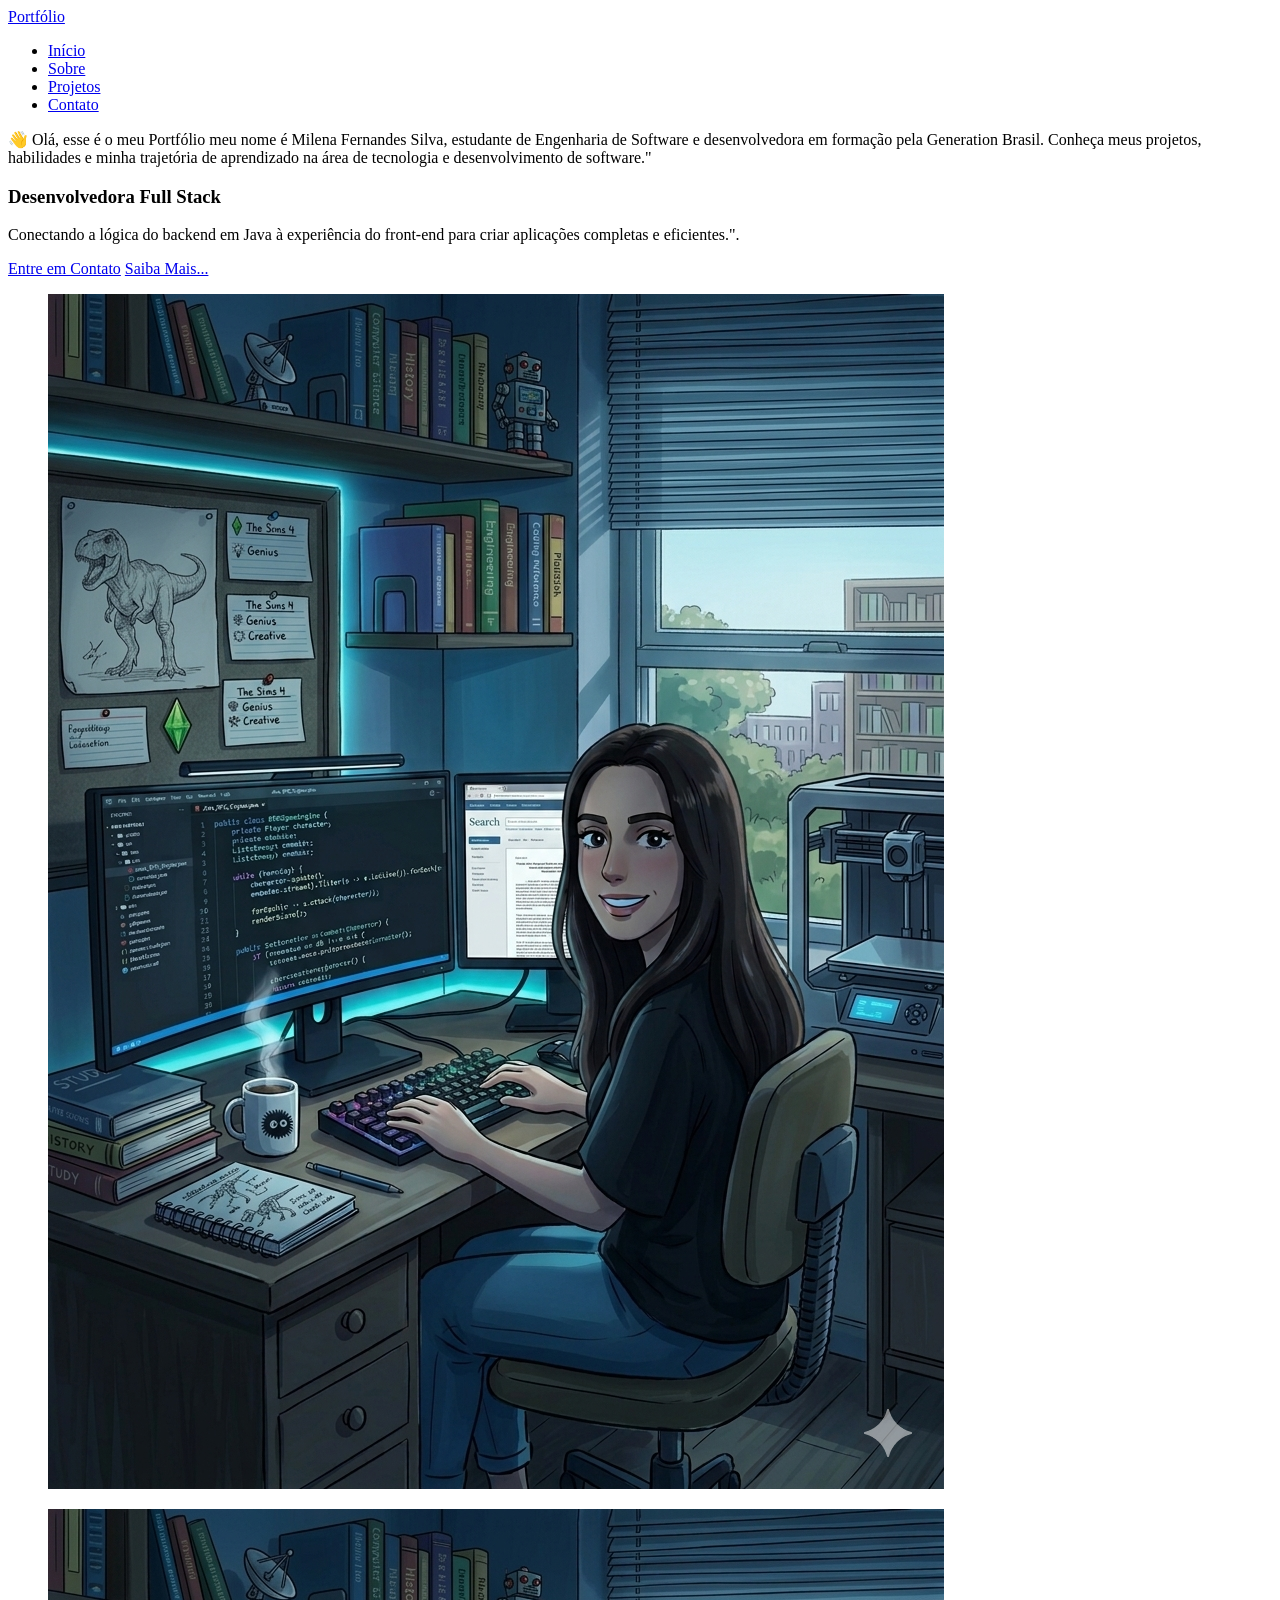
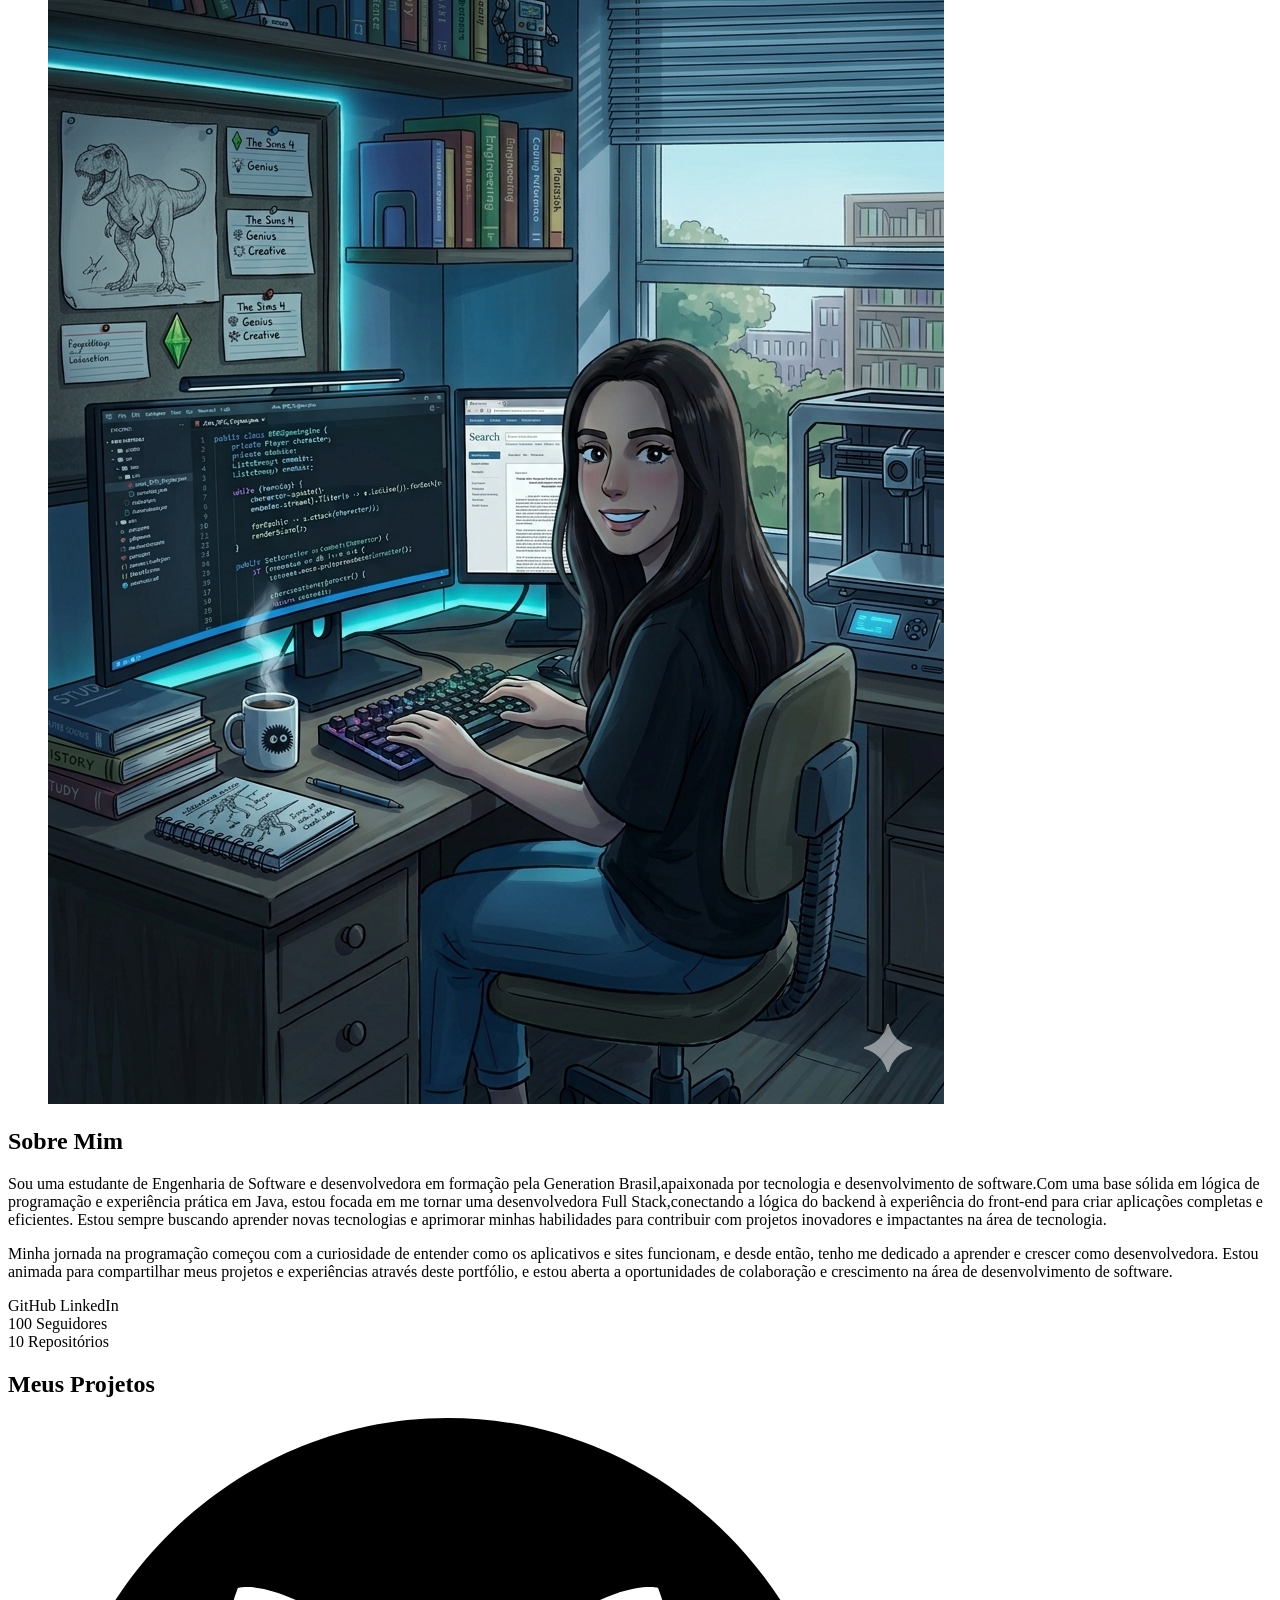
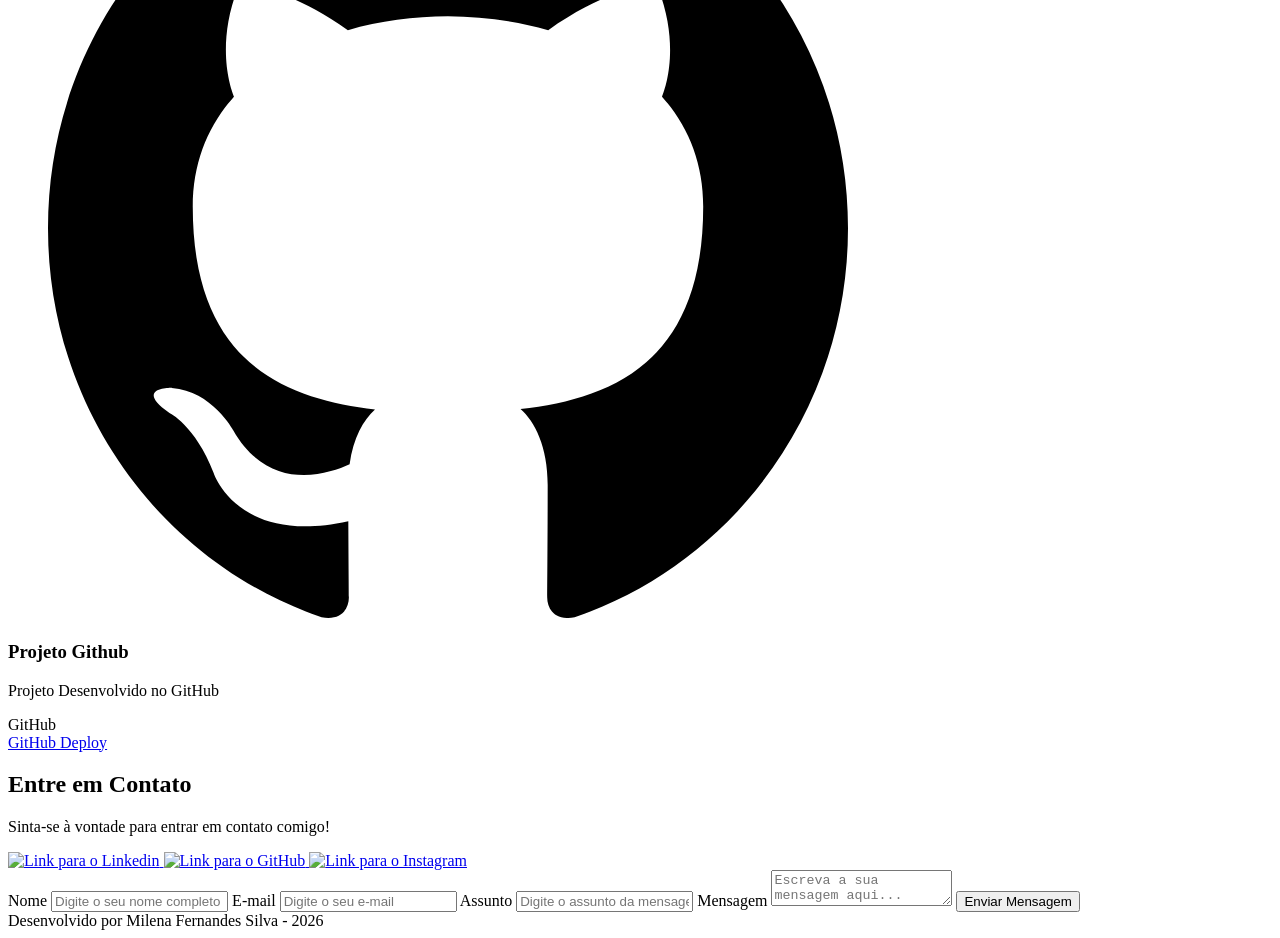
==== index.html @ 03c56efd "Portfolio Generation" ====
<!DOCTYPE html>
<html lang="pt-br">
<head>
    
    <meta charset="UTF-8">
	
    <meta name="viewport" content="width=device-width, initial-scale=1.0">
	
    <meta name="author" content="Generation Brasil">
    <meta 
        name="description"
        content="Portfólio da Milena Fernandes Silva, 
                desenvolvedor Full Stack especializado em criar experiências 
                digitais incríveis. Conheça meus projetos e entre em contato."
    >
    <meta name="robots" content="index, follow">

    <link rel="icon" type="image/svg+xml" href="./assets/img/favicon.svg">

    <title>Portfólio Generation Brasil</title>
</head>

<body>
    <!-- Cabeçalho da Página (header)-->
     <header>
        <div class= "menu-content">

            <!--TíTULO -->
            <a href= "index.html" id="titulo">Portfólio</a>

            <!--MENU-->
            <nav>
                <ul class="menu-list">
                    <li><a href="#hero">Início</a></li>
                    <li><a href="#about">Sobre</a></li>
                    <li><a href="#projects">Projetos</a></li>
                    <li><a href="#contact">Contato</a></li>
                </ul>
            </nav>

        </div>

     </header>

     <!-- Seção Principal da Página (main) -->
      <main>

        <!--Seção de Boas-Vindas-->
        <section id="hero" class="section-container hero-container">

            <!--BOAS VINDAS-->
            <article class="hero-content">

                <span>👋 Olá, esse é o meu Portfólio meu nome é
                     Milena Fernandes Silva, estudante de Engenharia de Software e desenvolvedora em formação pela Generation Brasil.
                      Conheça meus projetos, habilidades e minha trajetória de aprendizado na área
                       de tecnologia e desenvolvimento de software."</span>
                <h1>Desenvolvedora Full Stack</h1>
                <p>Conectando a lógica do backend em Java à 
                experiência do front-end para criar aplicações completas e eficientes.".</p>

                <div class="buttons-container">
                    <a href="#contact" class="botao">Entre em Contato</a>
                    <a href="#about" class="botao-outline">Saiba Mais...</a>
                </div>

            </article>

            <!--IMAGEM-->
            <figure class="hero-image">
                <img src="./assets/img/Gemini_Generated_Image_3mxplc3mxplc3mxp.png" 
                   alt="Foto do autor."
                   class="float-animation">
            </figure>

        </section>

        <!--Seção Sobre o autor-->
        <section id="about" class="section-container about-container">

            <figure class="about-image">
                <img src="./assets/img/Gemini_Generated_Image_3mxplc3mxplc3mxp.png" 
                   alt="Foto do perfil">
                   </figure>

            <article class="about-content">
                <h2>Sobre Mim</h2>
                <p>
                  Sou uma estudante de Engenharia de Software e desenvolvedora em 
                  formação pela Generation Brasil,apaixonada por tecnologia e 
                  desenvolvimento de software.Com uma base sólida em lógica de 
                  programação e experiência prática em Java, estou focada em me 
                  tornar uma desenvolvedora Full Stack,conectando a lógica do
                  backend à experiência do front-end para criar aplicações completas
                  e eficientes. Estou sempre buscando aprender novas tecnologias e 
                  aprimorar minhas habilidades para contribuir com projetos 
                  inovadores e impactantes na área de tecnologia.
                </p>
                <p>
                    Minha jornada na programação começou com a curiosidade de entender
                    como os aplicativos e sites funcionam, e desde então, tenho me 
                    dedicado a aprender e crescer como desenvolvedora. Estou animada
                    para compartilhar meus projetos e experiências através deste portfólio,
                    e estou aberta a oportunidades de colaboração e crescimento na área
                    de desenvolvimento de software.
                </p>

                <div class="about buttons-data">
                    <div class="buttons-container">
                        <a href"#" target"_blank" class="botao">GitHub</a>
                        <a href"#" target"_blank" class="botao-outline">LinkedIn</a>
                    </div>

                    <div class="data-container"> 
                         <div class="data-item">
                            <span class="data-number">100</span>
                            <span class="data-label">Seguidores</span>
                        </div>
                        <div class="data-item">
                            <span class="data-number">10</span>
                            <span class="data-label">Repositórios</span>
                        </div>
                    </div>
                </div>
            </article>
                        
        </section>

        <!--Seção Projetos do autor-->
        <section id="projects" class="section-container projects-container">
            <h2>Meus Projetos</h2>

            <!-- Swiper Container -->
             <div class="swiper projects-swiper">
                <div class="swiper-wrapper">
                    <div class="swiper-slide">

                <article class="project-card">
                    <figure class="project-image">
                        <img src="./assets/icons/languages/github.svg"
                            alt="Ícone GitHub">
                    </figure>

                    <div class="project-content">
                        <h3>Projeto Github</h3>
                        <p>Projeto Desenvolvido no GitHub</p>

                        <div class="project-tags">
                            <span class="tag">GitHub</span>
                        </div>

                        <div class="project-buttons">
                            <a href="#" target="_blank" class="botao botao-sm">
                                GitHub
                            </a>
                            <a href="#" target="_blank" class="botao-outline botao-sm">
                                Deploy
                            </a>
                        </div>
                    </div>

                </article>
            </div>
        </div>

        <!-- Botões de navegação -->
        <div class="swiper-button-next"></div>
        <div class="swiper-button-prev"></div>

        <!-- Paginação -->
        <div class="swiper-pagination"></div>
    </div>
</section>

        <!--Seção Formulário de Contato e Redes Sociais-->
        <section id="contact" class="section-container contact-container">

            <!-- REDES SOCIAIS -->
             <article class="contact-info">
                <h2>Entre em Contato</h2>
                <p>Sinta-se à vontade para entrar em contato comigo!</p>
                
                <div class="social-container">
                    <a href="#" target="_blank" class="social-icon" aria-label="LinkedIn">
                        <img src="./assets/icons/social/linkedin.svg" alt="Link para o Linkedin">
                    </a>
                    <a href="#" target="_blank" class="social-icon" aria-label="GitHub">
                        <img src="./assets/icons/social/github.svg" alt="Link para o GitHub">
                    </a>
                    <a href="#" target="_blank" class="social-icon" aria-label="Instagram">
                        <img src="./assets/icons/social/instagram.svg" alt="Link para o Instagram">
                    </a>
                </div>
            </article>

            <!-- FORMULÁRIO -->
             <form id="formulario">

        <label for="nome">Nome</label>
        <input id="nome" name="nome" type="text" placeholder="Digite o seu nome completo">
        <span id="erro-nome"></span>

        <label for="email">E-mail</label>
        <input id="email" name="email" type="text" placeholder="Digite o seu e-mail">
        <span id="erro-email"></span>

        <label for="assunto">Assunto</label>
        <input id="assunto" name="assunto" type="text" placeholder="Digite o assunto da mensagem">
        <span id="erro-assunto"></span>

        <label for="mensagem">Mensagem</label>
        <textarea id="mensagem" name="mensagem" placeholder="Escreva a sua mensagem aqui..."></textarea>
        <span id="erro-mensagem"></span>

        <button class="botao" type="submit">Enviar Mensagem</button>
    </form>
</section>

      </main>

      <!-- Rodapé da Página (footer) -->
       <footer>
        Desenvolvido por Milena Fernandes Silva - 2026
    </footer>
    
   </body>
   </html>
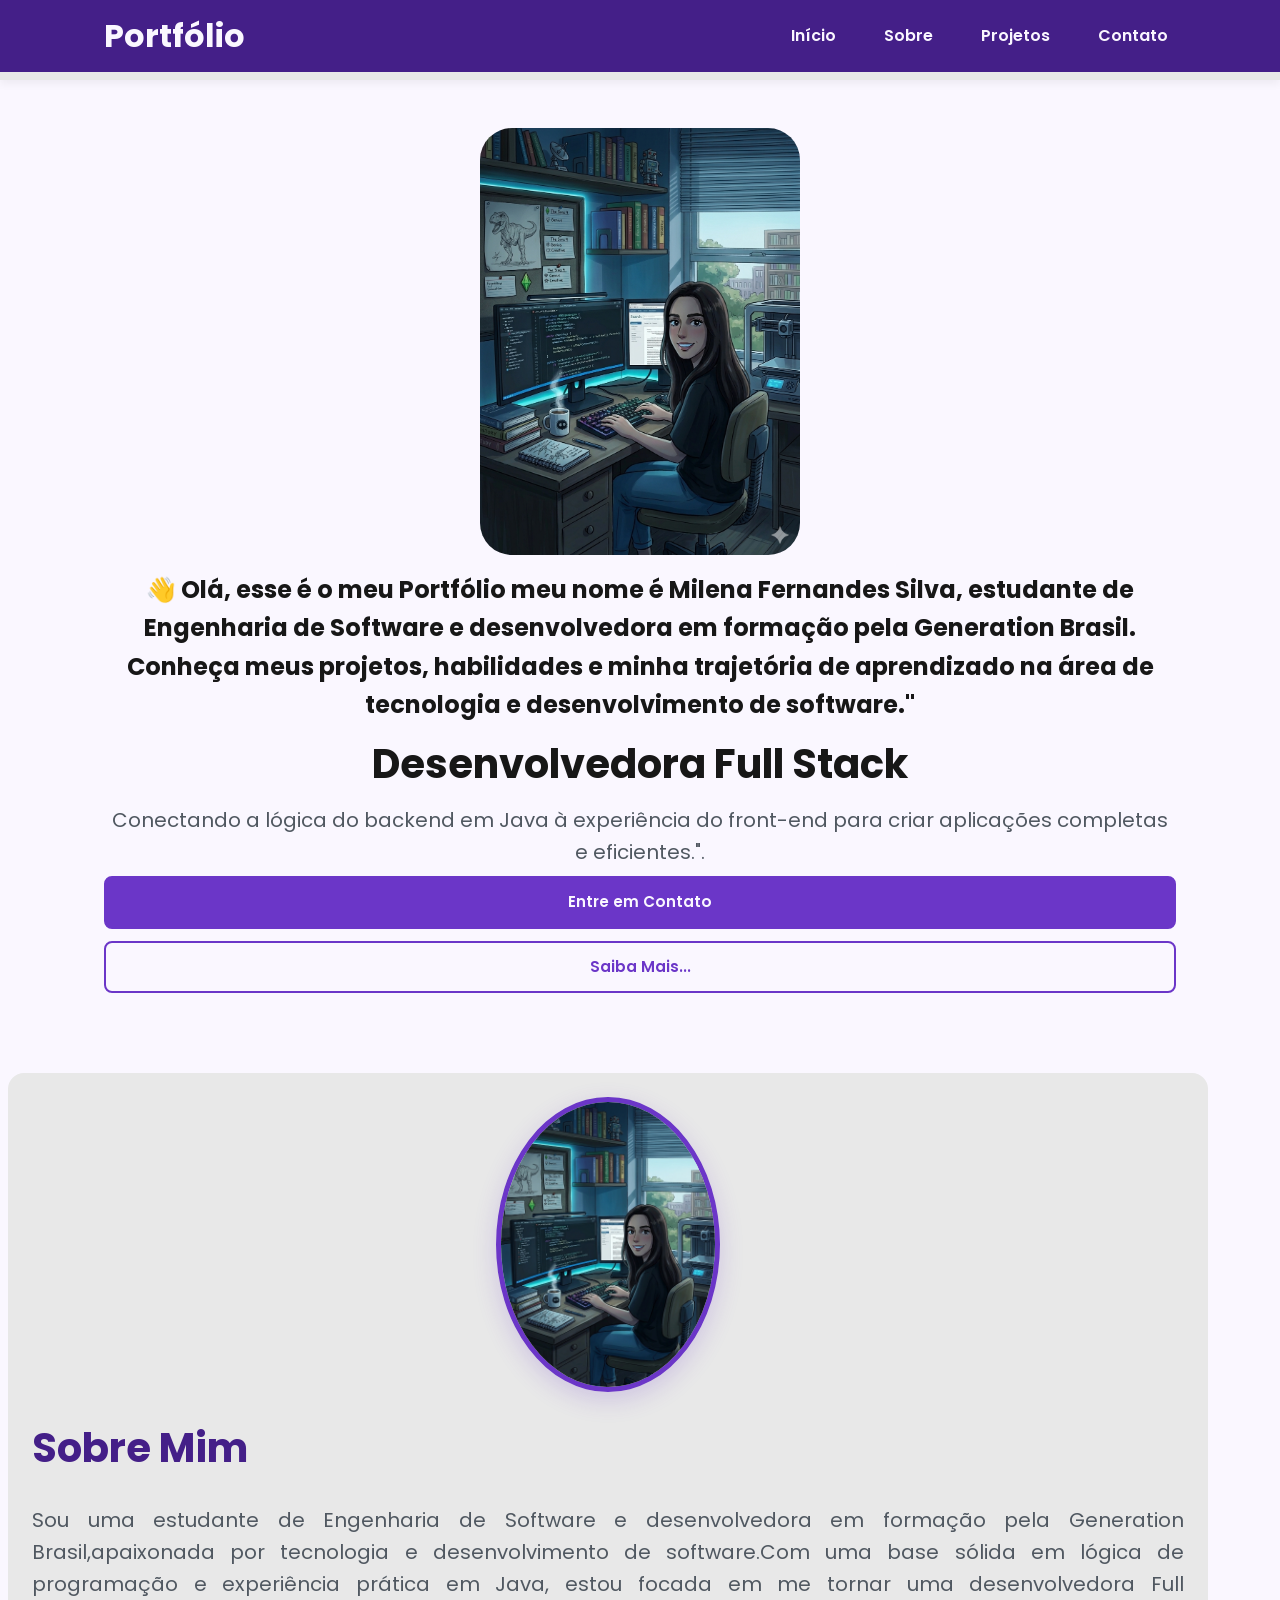
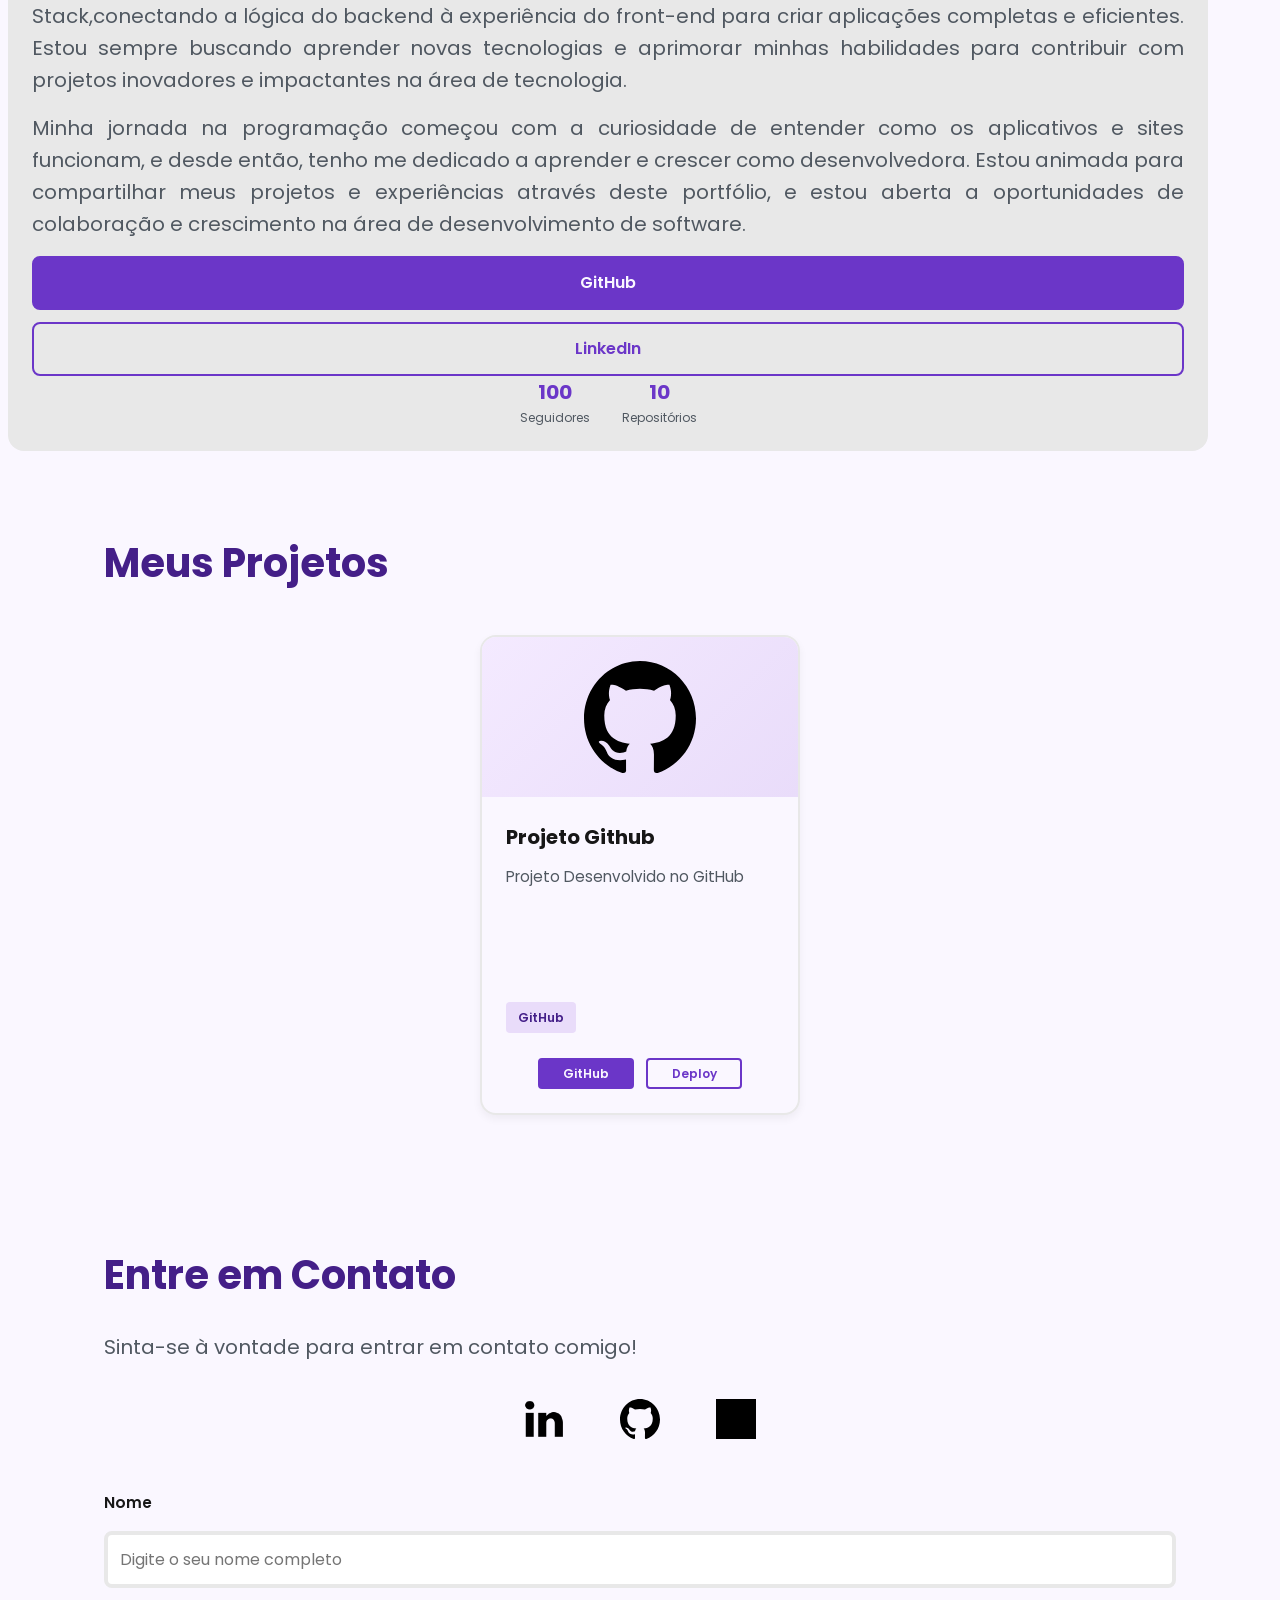
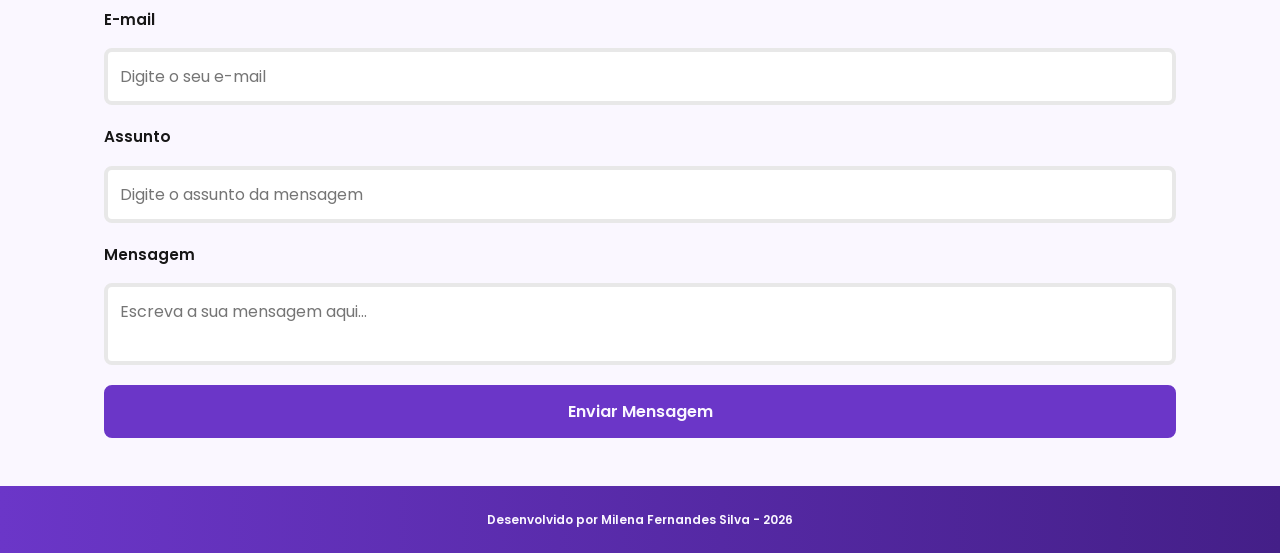
==== commit 144991e5: "Implementando as partes do CSS" ====
--- a/index.html
+++ b/index.html
@@ -1,6 +1,13 @@
 <!DOCTYPE html>
 <html lang="pt-br">
 <head>
+
+    <!-- Fontes do Google -->
+     <link rel="preconnect" href="https://fonts.googleapis.com">
+     <link rel="preconnect" href="https://fonts.gstatic.com" crossorigin>
+     
+     <!-- Fonte do Google - Poppins -->
+      <link href="https://fonts.googleapis.com/css2?family=Poppins&display=swap" rel="stylesheet">
     
     <meta charset="UTF-8">
 	
@@ -16,6 +23,12 @@
     <meta name="robots" content="index, follow">
 
     <link rel="icon" type="image/svg+xml" href="./assets/img/favicon.svg">
+
+    <!-- SWIPER CSS -->
+     <link rel="stylesheet" href="https://cdn.jsdelivr.net/npm/swiper@11/swiper-bundle.min.css"> 
+
+    <!-- Link para a Folha de Estilo da Página - CSS -->
+     <link rel="stylesheet" href="./assets/css/style.css">
 
     <title>Portfólio Generation Brasil</title>
 </head>
@@ -107,8 +120,8 @@
 
                 <div class="about buttons-data">
                     <div class="buttons-container">
-                        <a href"#" target"_blank" class="botao">GitHub</a>
-                        <a href"#" target"_blank" class="botao-outline">LinkedIn</a>
+                       <a href="#" target="_blank" class="botao">GitHub</a>
+                       <a href="#" target="_blank" class="botao-outline">LinkedIn</a>
                     </div>
 
                     <div class="data-container"> 
@@ -182,13 +195,13 @@
                 
                 <div class="social-container">
                     <a href="#" target="_blank" class="social-icon" aria-label="LinkedIn">
-                        <img src="./assets/icons/social/linkedin.svg" alt="Link para o Linkedin">
+                        <img src="./assets/icons/social/linkedin.png" alt="LinkedIn">
                     </a>
                     <a href="#" target="_blank" class="social-icon" aria-label="GitHub">
-                        <img src="./assets/icons/social/github.svg" alt="Link para o GitHub">
+                        <img src="./assets/icons/languages/github.svg" alt="GitHub">
                     </a>
                     <a href="#" target="_blank" class="social-icon" aria-label="Instagram">
-                        <img src="./assets/icons/social/instagram.svg" alt="Link para o Instagram">
+                        <img src="./assets/icons/social/test 8.jpg" alt="Instagram">
                     </a>
                 </div>
             </article>
--- a/assets/css/style.css
+++ b/assets/css/style.css
@@ -0,0 +1,1036 @@
+*{
+    margin: 0;
+    padding: 0;
+    box-sizing: border-box;
+    font-family: 'Poppins', sans-serif;
+    font-weight: 400;
+    text-decoration: none;
+    outline: none;
+}
+
+:root{
+    /*Paleta de Cores - Purple*/
+   --purple-50: #f4eaff;
+    --purple-100: #e9dcfa;
+    --purple-200: #cdb3f0;
+    --purple-300: #b186e5;
+    --purple-400: #9460db;
+    --purple-500: #6b36c8;
+    --purple-600: #5b2ca0;
+    --purple-700: #4c2177;
+    --purple-800: #441f88;
+    --purple-900: #2a0e4d;
+
+    /* Cores Neutras */
+    --gray-200: #e8e8e8;
+    --gray-400: #505861;
+    --black: #171717;
+    --white: #FAF7FF;
+
+    /* Cores de Estado */
+    --error: #e63946;
+
+    /* Sombras */
+    --shadow-sm: 0 0.25rem 0.5rem rgba(0, 0, 0, 0.05);
+    --shadow-md: 0 0.25rem 0.75rem rgba(107, 54, 200, 0.3);
+    --shadow-lg: 0 0.5rem 1.5rem rgba(107, 54, 200, 0.2);
+
+    /* Espaçamentos */
+    --spacing-xs: 0.5rem;
+    --spacing-sm: 1rem;
+    --spacing-md: 1.5rem;
+    --spacing-lg: 2rem;
+    --spacing-xl: 3rem;
+    --spacing-2xl: 4rem;
+
+    /* Tamanhos de Fonte */
+    --text-sm: 0.75rem;
+    --text-base: 1rem;
+    --text-lg: 1.25rem;
+    --text-xl: 1.5rem;
+    --text-2xl: 2rem;
+    --text-3xl: 2.5rem;
+
+    /* Border Radius */
+    --radius-sm: 0.25rem;
+    --radius-md: 0.5rem;
+    --radius-lg: 1rem;
+    --radius-xl: 2rem;
+    --radius-full: 50%;
+
+    /* Animação Padrão */
+    --transition-default: all 0.3s ease;
+}
+
+html{
+    scroll-behavior: smooth;
+}
+
+body {
+    display: flex;
+    flex-direction: column;
+    min-height: 100vh;
+    background-color: var(--white);
+    line-height: 1.6;
+    color: var(--black);
+}
+
+main{
+    flex: 1;
+}
+
+.section-container{
+    max-width: 70rem;
+    margin: 0 auto;
+    padding: var(--spacing-xl) var(--spacing-md);
+    scroll-margin-top: 6rem;
+}
+
+.buttons-container{
+    display: flex;
+    gap: var(--spacing-sm);
+}
+
+.botao,
+.botao-outline {
+    display: inline-block;
+    padding: 0.75rem 2rem;
+    border: 0.15rem solid transparent;
+    border-radius: var(--radius-md);
+    font-size: var(--text-base);
+    font-weight: 600;
+    text-align: center;
+    cursor: pointer;
+    transition: var(--transition-default);
+}
+
+/* Botão preenchido (primário) */
+.botao {
+    border-color: var(--purple-500);
+    background-color: var(--purple-500);
+    color: var(--white);
+}
+
+.botao:hover {
+    border-color: var(--purple-800);
+    background-color: var(--purple-800);
+    box-shadow: var(--shadow-md);
+    transform: translateY(-0.25rem);
+}
+
+/*Botão outline (secundário) */
+.botao-outline {
+    border-color: var(--purple-500);
+    background-color: transparent;
+    color: var(--purple-500);
+}
+
+.botao-outline:hover {
+    border-color: var(--purple-500);
+    background-color: var(--purple-500);
+    color: var(--white);
+    transform: translateY(-0.25rem);
+}
+
+/*Modificadores para botões pequenos (usado em projetos) */
+.botao.botao-sm,
+.botao-outline.botao-sm {
+    min-width: 6rem;
+    padding: 0.25rem var(--spacing-sm);
+    border-width: 0.125rem;
+    border-radius: 0.25rem;
+    font-size: var(--text-sm);
+}
+
+header{
+    position: sticky;
+    top: 0;
+    z-index: 1000;
+    width: 100%;
+    height: 5rem;
+    border-bottom: var(--spacing-xs) solid var(--gray-200);
+    background-color: var(--purple-800);
+    box-shadow: var(--shadow-sm);
+}
+
+header a {
+    font-weight: 600;
+    color: var(--white);
+    transition: color 0.3s ease;
+}
+
+header a:hover {
+    color: var(--purple-100);
+}
+
+#titulo {
+    font-size: var(--text-2xl);
+    font-weight: 700;
+}
+
+.menu-content {
+    display: flex;
+    justify-content: space-between;
+    align-items: center;
+    max-width: 70rem;
+    height: 100%;
+    margin: 0 auto;
+    padding: 0 var(--spacing-md);
+}
+
+.menu-list {
+    display: flex;
+    gap: var(--spacing-lg);
+    list-style: none;
+}
+
+.menu-list a {
+    padding: var(--spacing-xs);
+}
+
+.hero-container {
+    display: flex;
+    align-items: center;
+    gap: var(--spacing-2xl);
+    min-height: calc(100vh - 5rem);
+}
+
+.hero-content {
+    display: flex;
+    flex: 1;
+    flex-direction: column;
+    gap: var(--spacing-md);
+}
+
+.hero-content span {
+    font-size: var(--text-xl);
+    font-weight: 700;
+}
+
+.hero-content h1 {
+    font-size: var(--text-3xl);
+    font-weight: 700;
+}
+
+.hero-content p,
+.about-content p,
+.contact-info p {
+    font-size: var(--text-lg);
+    color: var(--gray-400);
+}
+
+.hero-image {
+    display: flex;
+    flex: 1;
+    justify-content: center;
+}
+
+.hero-image img {
+    width: 100%;
+    max-width: 100%;
+    border-radius: var(--radius-xl);
+}
+
+/*Animação flutuante */
+@keyframes float {
+    0%,
+    100% {
+    transform: translateY(0);
+    }
+
+    50% {
+    transform: translateY(-1.25rem);
+    }
+}
+
+.float-animation {
+    animation: float 3s ease-in-out infinite;
+}
+
+.about-container {
+    display: flex;
+    align-items: center;
+    gap: var(--spacing-2xl);
+    margin: var(--spacing-2xl) auto;
+    border-radius: var(--radius-lg);
+    background-color: var(--gray-200);
+}
+
+.about-image {
+    flex: 0 0 17.5rem;
+}
+
+.about-image img {
+    width: 100%;
+    border: 0.35rem solid var(--purple-500);
+    border-radius: var(--radius-full);
+    box-shadow: var(--shadow-lg);
+}
+
+.about-content h2,
+.projects-container h2,
+.contact-info h2 {
+    margin-bottom: var(--spacing-md);
+    font-size: var(--text-3xl);
+    font-weight: 700;
+    color: var(--purple-800);
+}
+
+.about-content p {
+    margin-bottom: var(--spacing-sm);
+    text-align: justify;
+}
+
+.about-buttons-data {
+    display: flex;
+    justify-content: space-between;
+    align-items: center;
+    gap: var(--spacing-lg);
+    margin-top: var(--spacing-lg);
+}
+    
+.about-buttons-data .botao {
+    margin-right: auto;
+}
+
+.data-container {
+    display: flex;
+    gap: var(--spacing-lg);
+    margin-top: 0;
+}
+
+.data-item {
+    display: flex;
+    flex-direction: column;
+    align-items: center;
+}
+
+.data-number {
+    font-size: var(--text-xl);
+    font-weight: 700;
+    text-align: center;
+    color: var(--purple-500);
+}
+
+.data-label {
+    font-size: var(--text-base);
+    text-align: center;
+    color: var(--gray-400);
+}
+
+projects-container {
+    scroll-margin-top: 3rem;
+    margin: var(--spacing-2xl) auto;
+    text-align: center;
+}
+
+.projects-swiper {
+    position: relative;
+    width: 100%;
+    padding: var(--spacing-sm) var(--spacing-xl) var(--spacing-xl);
+    overflow: hidden;
+}
+
+.project-card {
+    display: flex;
+    flex-direction: column;
+    width: 100%;
+    height: 100%;
+    border: 0.15rem solid var(--gray-200);
+    border-radius: var(--radius-lg);
+    background-color: var(--white);
+    box-shadow: var(--shadow-sm);
+    overflow: hidden;
+    transition: var(--transition-default);
+}
+
+.project-card:hover {
+    box-shadow: var(--shadow-lg);
+}
+
+.project-image {
+    display: flex;
+    align-items: center;
+    justify-content: center;
+    width: 100%;
+    height: 10rem;
+    background: linear-gradient(135deg, var(--purple-50) 0%, var(--purple-100) 100%);
+}
+
+.project-image img {
+    width: 75%;
+    height: 75%;
+    max-width: 7rem;
+    max-height: 7rem;
+    object-fit: contain;
+    transition: transform 0.3s ease;
+}
+
+.project-content {
+    display: flex;
+    flex: 1;
+    flex-direction: column;
+    padding: var(--spacing-md);
+    text-align: left;
+}
+
+.project-content h3 {
+    margin-bottom: 0.75rem;
+    font-size: var(--text-lg);
+    font-weight: 700;
+}
+
+.project-content p {
+    flex: 1;
+    margin-bottom: var(--spacing-sm);
+    font-size: 0.95rem;
+    color: var(--gray-400);
+}
+
+.project-tags {
+    display: flex;
+    flex-wrap: wrap;
+    gap: var(--spacing-xs);
+}
+
+.tag {
+    padding: 0.375rem 0.75rem;
+    border-radius: var(--radius-sm);
+    background-color: var(--purple-100);
+    font-size: var(--text-sm);
+    font-weight: 600;
+    color: var(--purple-800);
+}
+
+.project-buttons {
+    display: flex;
+    justify-content: center;
+    align-items: center;
+    gap: 0.75rem;
+    margin-top: var(--spacing-sm);
+}
+
+.swipper-wrapper {
+    align-items: stretch;
+}
+
+.swiper-slide {
+    display: flex;
+    height: auto;
+}
+
+/*Botões do Swiper (navegação) */
+.swiper-button-next,
+.swiper-button-prev {
+    width: 3rem;
+    height: 3rem;
+}
+
+.swiper-button-next::after,
+.swiper-button-prev::after {
+    font-size: var(--text-lg);
+    color: var(--purple-500);
+}
+
+.swiper-button-next:hover::after,
+.swiper-button-prev:hover::after {
+    color: var(--purple-800);
+}
+
+/*Indicadores de paginação */
+.swiper-pagination-bullet {
+    width: 0.75rem;
+    height: 0.75rem;
+    background-color: var(--gray-200);
+    opacity: 1;
+}
+
+.swiper-pagination-bullet-active {
+    width: var(--spacing-lg);
+    border-radius: var(--radius-sm);
+    background-color: var(--purple-500);
+}
+
+.contact-container {
+    display: grid;
+    grid-template-columns: 1fr 1fr;
+    gap: var(--spacing-2xl);
+}
+
+.contact-info h2 {
+    margin-bottom: var(--spacing-md);
+}
+
+.contact-info p {
+    margin-bottom: var(--spacing-lg);
+}
+
+.social-container {
+    display: flex;
+    justify-content: center;
+    gap: var(--spacing-xl);
+}
+
+.social-icon {
+    width: 5rem;
+    height: 5rem;
+    padding: 0.75rem;
+    border-radius: var(--radius-md);
+    transition: var(--transition-default);
+}
+
+.social-icon img {
+    width: 100%;
+    filter: brightness(0) saturate(100%);
+    transition: filter 0.3s ease;
+}
+
+.social-icon:hover img {
+    filter: brightness(0)
+            saturate(100%) 
+            invert(42%) 
+            sepia(93%) 
+            saturate(1352%)
+            hue-rotate(243deg)
+            brightness(79%)
+            contrast(91%);
+}
+
+/* Formulário*/
+form {
+    display: flex;
+    flex-direction: column;
+    gap: 0.75rem;
+}
+
+form label {
+    font-size: var(--text-base);
+    font-weight: 600;
+}
+
+form input,
+form textarea {
+    width: 100%;
+    padding: 0.5rem var(--spacing-sm);
+    border: 0.25rem solid var(--gray-200);
+    border-radius: var(--radius-md);
+    font-family: inherit;
+    font-size: var(--text-base);
+    transition: border-color 0.3s ease;
+}
+
+form input:focus,
+form textarea:focus {
+    border-color: var(--purple-500);
+    outline: none;
+}
+
+form textarea {
+    min-height: 5rem;
+    resize: none;
+}
+
+form span {
+    margin-top: -0.75rem;
+    font-size: var(--text-sm);
+    color: var(--error);
+}
+
+footer {
+    padding: 2.5rem;
+    background: linear-gradient(to right, var(--purple-500), var(--purple-800));
+    font-weight: 600;
+    text-align: center;
+    color: var(--white);
+}
+
+/* --- PÁGINA DE SUCESSO CORRIGIDA --- */
+
+.success-container {
+    display: flex;
+    flex-direction: column;
+    align-items: center;
+    justify-content: center;
+    
+    /* Define o tamanho máximo, mas força a caixa a ficar no CENTRO da tela */
+    max-width: 37.5rem;
+    margin: 0 auto; 
+    
+    /* Garante que ocupe o espaço vertical correto entre o header e o footer */
+    min-height: calc(100vh - 12.5rem);
+    width: 100%;
+    padding: var(--spacing-xl) var(--spacing-md);
+    gap: var(--spacing-md);
+    text-align: center;
+}
+
+.success-container h1 {
+    font-size: var(--text-3xl);
+    font-weight: 700;
+    color: var(--purple-800);
+}
+
+/* Se você usou <p> ou <h2> no HTML para os textos menores, essa regra cuida deles */
+.success-container h2, 
+.success-container p {
+    font-size: var(--text-lg);
+    color: var(--gray-400);
+}
+
+.success-icon {
+    display: flex;
+    align-items: center;
+    justify-content: center;
+    width: 7.5rem;
+    height: 7.5rem;
+    border-radius: var(--radius-full);
+    background-color: var(--purple-100);
+}
+
+.success-icon img {
+    /* Diminuído levemente para o check não encostar nas bordas do círculo roxo claro */
+    width: 4rem;
+    height: 4rem;
+    object-fit: contain;
+    filter: brightness(0)
+            saturate(100%)
+            invert(11%)
+            sepia(69%)
+            saturate(3759%)
+            hue-rotate(256deg)
+            brightness(101%)
+            contrast(96%);
+}
+
+/* Força a caixinha interna a se alinhar bem no centro da tela */
+.success-content {
+    display: flex;
+    flex-direction: column;
+    align-items: center;
+    text-align: center;
+    width: 100%;
+}
+
+@media screen and (max-width: 1024px) {
+
+    /* Layout */
+    .section-container {
+        padding: var(--spacing-lg) var(--spacing-md);
+    }
+/** Tipografia */
+.section-container h1 {
+    font-size: var(--text-3xl);
+}
+
+.section-container h2 {
+    font-size: var(--text-2xl);
+}
+
+.section-container p {
+    font-size: var(--text-base);
+}
+
+.section-container span {
+    font-size: var(--text-lg);
+}
+
+.success-content h1 {
+    font-size: var(--text-3xl);
+}
+
+.success-content h2 {
+    font-size: var(--text-xl);
+}
+
+/* Header - Oculta menu em telas pequenas */
+@media (max-width: 768px) {
+    .menu-list {
+        display: none;
+    }
+}
+}
+
+/* Hero */
+.hero-container {
+    flex-direction: column-reverse;
+    gap: var(--spacing-lg);
+    min-height: 60vh;
+    text-align: center;
+}
+
+.hero-content,
+.hero-image {
+    width: 90%;
+}
+
+.hero-image img {
+    object-fit: cover;
+}
+
+.buttons-container {
+    justify-content: center;
+    width: 100%;
+}
+
+.hero-container .botao,
+.hero-container .botao-outline {
+    padding: 0.75rem 1.5rem;
+    font-size: 0.95rem;
+    white-space: nowrap;
+}
+
+/* About */
+.about-container {
+    display: flex;                 /* ADICIONADO: Ativa o flexbox */
+    flex-direction: column;
+    align-items: center;           /* ADICIONADO: Centraliza o conteúdo na tela */
+    gap: var(--spacing-md);
+    margin: var(--spacing-lg) auto; /* ALTERADO: 'auto' centraliza o bloco no PC */
+    padding: var(--spacing-lg);
+    width: 100%;                   /* ADICIONADO: Obriga a ocupar a tela toda */
+    max-width: 1200px;             /* ADICIONADO: Evita que o texto estique demais em telas gigantes */
+}
+
+.about-image {
+    flex: 0 0 auto;
+    width: 100%;
+    display: flex;
+    justify-content: center;
+}
+
+.about-image img {
+    max-width: 16rem;
+    width: 100%;
+}
+
+.about-content {
+    width: 100%;
+}
+
+.about-buttons-data {
+    display: flex;                 /* ADICIONADO: Ativa o flex para os botões */
+    flex-direction: column;
+    gap: var(--spacing-md);
+    align-items: center;           /* ALTERADO: Centraliza os botões no notebook */
+}
+
+.about-buttons-data .botao {
+    margin-right: 0;
+    width: 100%;                   /* Garante que o botão fique bonito */
+    max-width: 20rem;              /* Limita o tamanho do botão no PC */
+}
+
+.data-container {
+    display: flex;                 /* ADICIONADO: Garante que os números alinhem */
+    justify-content: center;
+    width: 100%;
+}
+
+/* Projects */
+.projects-container {
+    margin: var(--spacing-lg) auto 0;
+}
+
+.projects-swiper {
+    margin: 0;
+    padding: var(--spacing-sm) var(--spacing-lg) 2.5rem;
+}
+
+.project-card {
+    width: 100%;
+    height: 30rem;
+    min-height: 30rem;
+    max-height: 30rem;
+    max-width: 100%;
+}
+
+.project-content {
+    display: flex;
+    flex-direction: column;
+    justify-content: space-between;
+    height: 100%;
+}
+
+.project-content p {
+    flex: 1;
+    overflow: hidden;
+}
+
+.project-tags {
+    min-height: 2.5rem;
+    align-items: flex-start;
+}
+
+.swiper-wrapper {
+    align-items: stretch;
+}
+
+.swiper-slide {
+    display: flex;
+    justify-content: center;
+    align-items: stretch;
+    height: auto;
+}
+
+.swiper-button-next,
+.swiper-button-prev {
+    display: none;
+}
+
+/* Contact */
+.contact-container {
+    grid-template-columns: 1fr;
+    gap: var(--spacing-lg);
+    width: 90%;
+    margin: 0 auto;
+}
+
+/* Success Page */
+.success-container {
+    display: flex;
+    justify-content: center;
+    align-items: center;
+    padding: var(--spacing-xl) var(--spacing-md);
+    min-height: calc(100vh - 10rem);
+}
+
+.success-content {
+    display: flex;
+    flex-direction: column;
+    align-items: center;    
+    text-align: center;     
+    gap: var(--spacing-lg);
+    max-width: 35rem;
+    width: 100%;            
+    margin: 0 auto; /* ISSO AQUI CENTRALIZA NO SEU NOTEBOOK */
+}
+
+.success-icon {
+    width: 6rem;
+    height: 6rem;
+}
+
+.success-icon img {
+    width: 5rem;
+    height: 5rem;
+    object-fit: contain;
+}
+
+@media screen and (max-width: 480px) {
+
+    /* Layout */
+    .section-container {
+        padding: var(--spacing-md) var(--spacing-sm);
+    }
+
+    /* Tipografia Mobile */
+    .section-container h1 {
+        font-size: var(--text-xl);
+    }
+
+    .section-container h2 {
+        font-size: var(--text-xl);
+    }
+
+    .section-container p {
+        font-size: var(--text-base);
+    }
+
+    .section-container span {
+        font-size: var(--text-lg);
+    }
+
+    .success-content h1 {
+        font-size: var(--text-xl);
+    }
+
+    .success-content h2 {
+        font-size: var(--text-base);
+    }
+
+    /* Header */
+    #titulo {
+        font-size: var(--text-xl);
+    }
+
+    .menu-list {
+        display: none;
+    }
+}
+
+/* Hero */
+    .hero-container {
+        gap: var(--spacing-sm);
+    }
+
+    .hero-content {
+        gap: var(--spacing-xs);
+        width: 100%;
+    }
+
+    .buttons-container {
+        flex-direction: column;
+        gap: 0.75rem;
+        width: 100%;
+    }
+
+    .buttons-container .botao,
+    .buttons-container .botao-outline {
+        width: 100%;
+    }
+
+    .hero-container .botao,
+    .hero-container .botao-outline {
+        padding: 0.75rem 1rem;
+        font-size: 0.95rem;
+        white-space: nowrap;
+    }
+
+    .hero-image {
+        width: 100%;
+    }
+
+    .hero-image img {
+        max-width: 20rem;
+    }
+
+    /* About */
+    .about-container {
+        margin: var(--spacing-lg) 0.5rem;
+        padding: var(--spacing-md);
+    }
+
+    .about-image img {
+        max-width: 14rem;
+    }
+
+    .about-buttons-data .botao,
+    .about-buttons-data .botao-outline {
+        width: 100%;
+        padding: 0.75rem var(--spacing-lg);
+        font-size: var(--text-base);
+        text-align: center;
+    }
+
+    .data-number {
+        font-size: var(--text-lg);
+    }
+
+    .data-label {
+        font-size: var(--text-sm);
+    }
+
+    /* Projects */
+    .projects-container {
+        margin: var(--spacing-lg) auto 0;
+    }
+
+    .projects-swiper {
+        position: relative;
+        margin: 0;
+        padding: var(--spacing-sm) 0 2rem 0;
+        overflow: visible;
+    }
+
+    .project-card {
+        width: 100%;
+        height: 20rem;
+        max-width: 20rem;
+    }
+
+    .project-image {
+        height: 10rem;
+    }
+
+    .project-content {
+        padding: var(--spacing-md);
+    }
+
+    .project-content h3 {
+        font-size: 1.25rem;
+    }
+
+    .project-content p {
+        font-size: 0.95rem;
+    }
+
+    /*  Contact */
+    .contact-container {
+        width: 100%;
+    }
+
+    .contact-info p {
+        margin-bottom: var(--spacing-md);
+    }
+
+    .social-container {
+        flex-wrap: wrap;
+        gap: var(--spacing-lg);
+        margin-bottom: var(--spacing-xs);
+    }
+
+    .social-icon {
+        width: 4rem;
+        height: 4rem;
+    }
+
+    /* Formulário */
+    form {
+        gap: var(--spacing-sm);
+    }
+
+    form label {
+        font-size: 0.95rem;
+    }
+
+    form input,
+    form textarea {
+        padding: 0.75rem;
+        font-size: var(--text-base);
+    }
+
+    form button {
+        padding: 0.75rem var(--spacing-md);
+        font-size: var(--text-base);
+    }
+
+    /* Footer */
+    footer {
+        padding: var(--spacing-md) var(--spacing-sm);
+        font-size: var(--text-sm);
+    }
+
+    /* Success Page (Versão Mobile - Adaptada para rodar sem chaves perigosas) */
+    .success-container {
+        display: flex;
+        justify-content: center;
+        align-items: center;
+        padding: var(--spacing-lg) var(--spacing-sm);
+        min-height: calc(100vh - 8rem);
+    }
+
+    .success-content {
+        display: flex;
+        flex-direction: column;
+        align-items: center;
+        text-align: center;
+        gap: var(--spacing-md);
+        max-width: 100%;
+        padding: 0 var(--spacing-sm);
+    }
+
+    .success-icon {
+        width: 5rem;
+        height: 5rem;
+    }
+
+    .success-icon img {
+        width: 4rem;
+        height: 4rem;
+    }
+
+    .success-content .botao {
+        width: 100%;
+        max-width: 20rem;
+        padding: 0.75rem var(--spacing-lg);
+    }
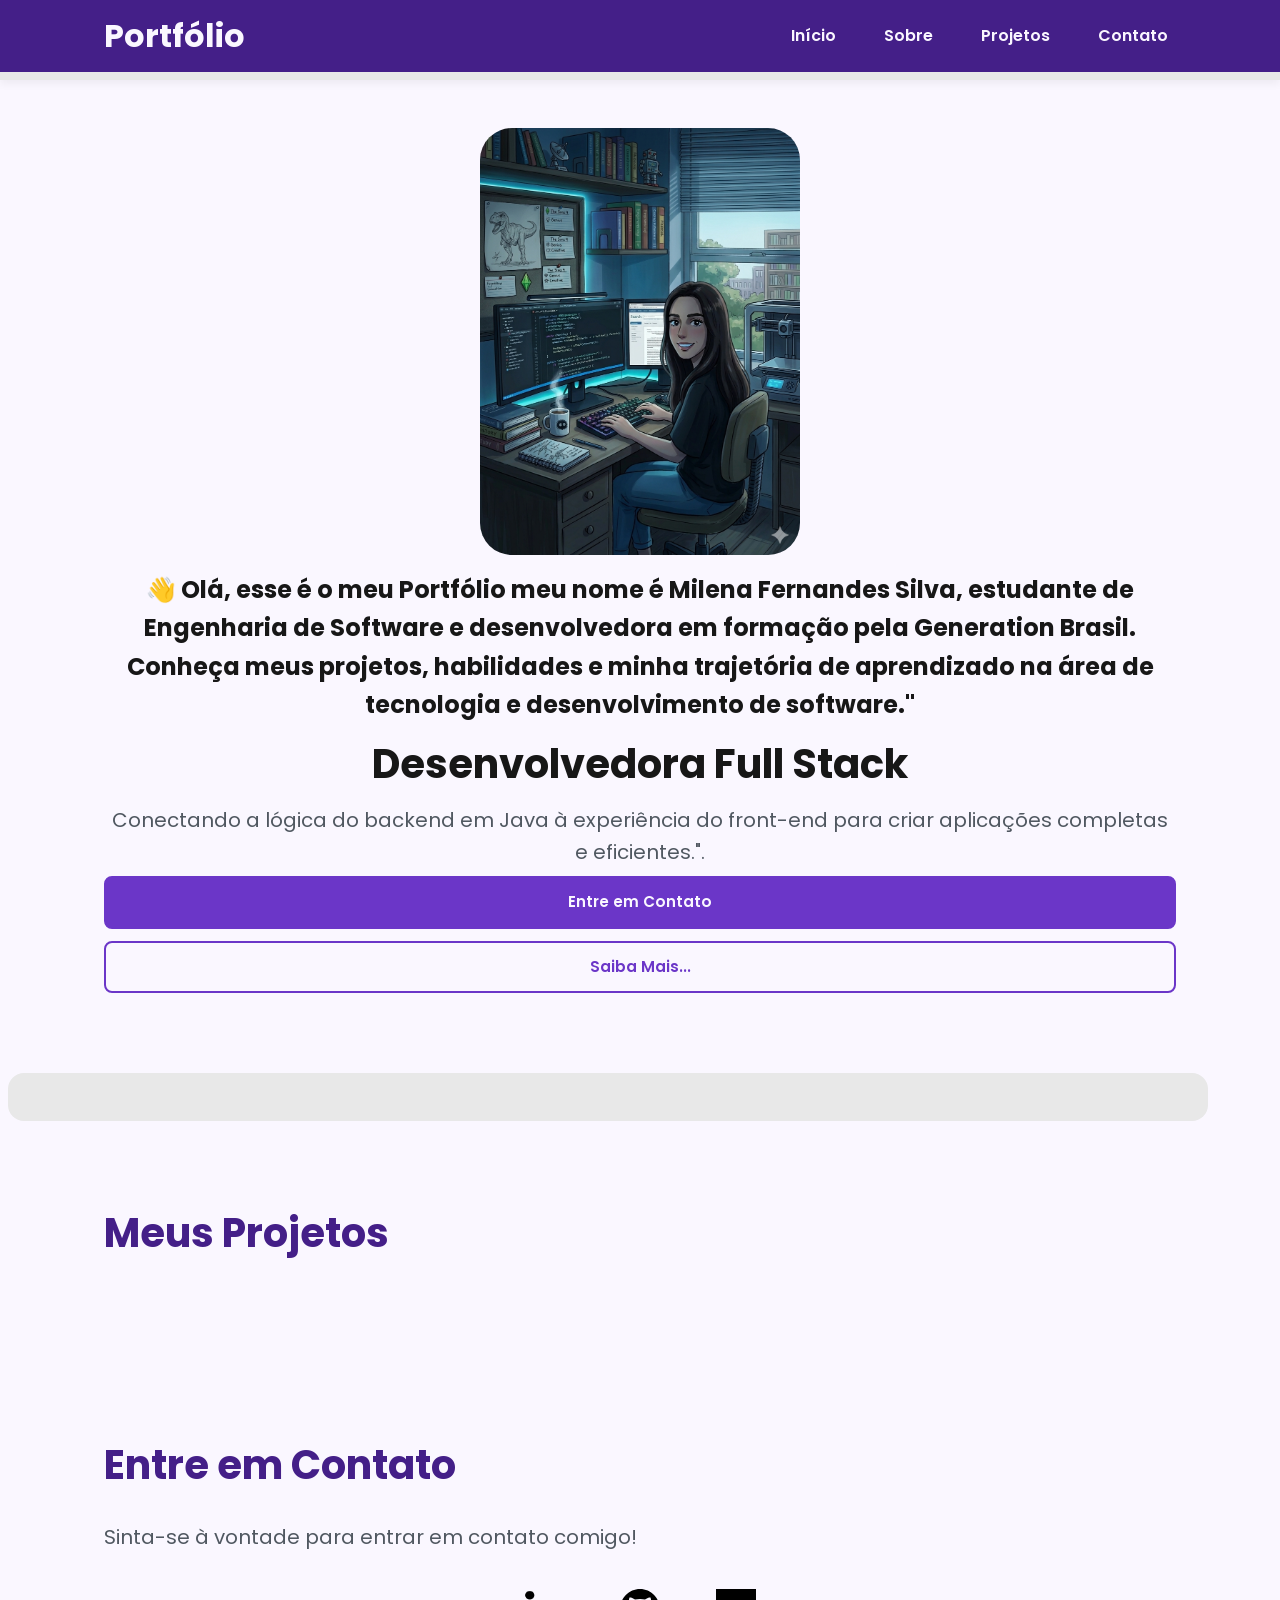
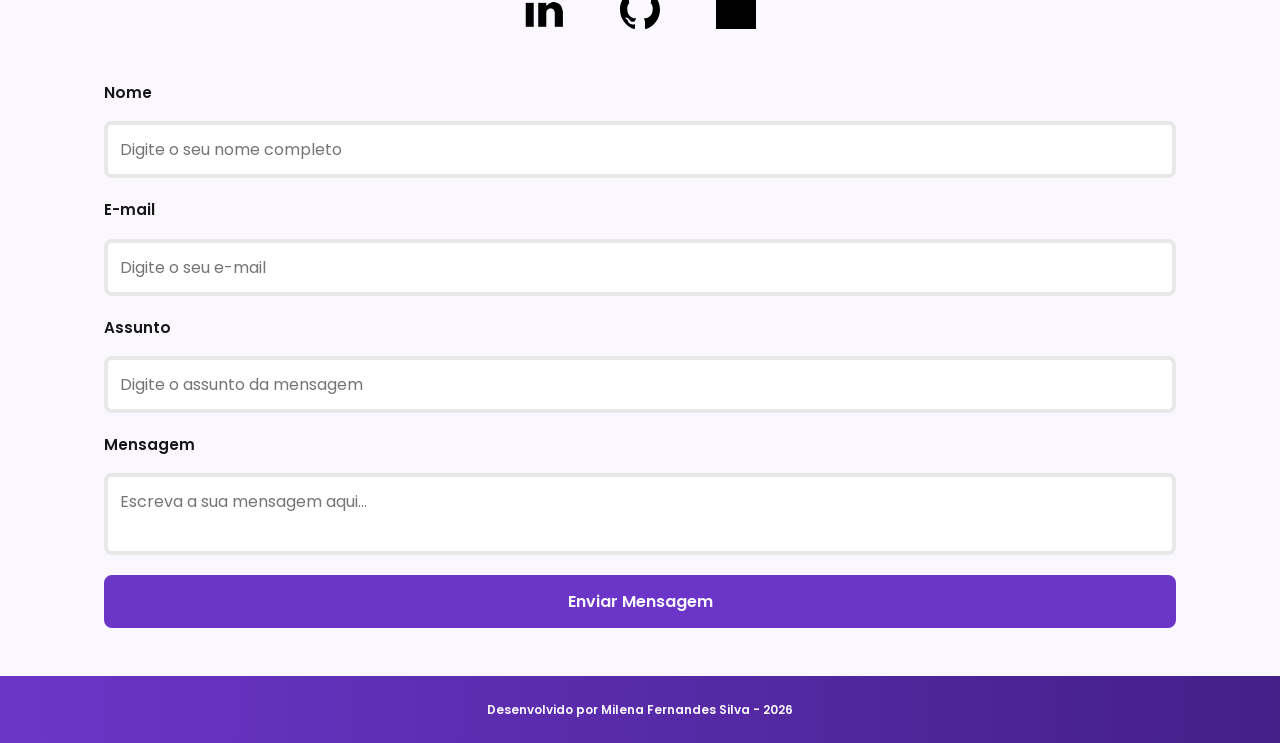
==== commit 66460913: "Finalizando o JavaScript do Portifólio" ====
--- a/index.html
+++ b/index.html
@@ -90,52 +90,6 @@
 
         <!--Seção Sobre o autor-->
         <section id="about" class="section-container about-container">
-
-            <figure class="about-image">
-                <img src="./assets/img/Gemini_Generated_Image_3mxplc3mxplc3mxp.png" 
-                   alt="Foto do perfil">
-                   </figure>
-
-            <article class="about-content">
-                <h2>Sobre Mim</h2>
-                <p>
-                  Sou uma estudante de Engenharia de Software e desenvolvedora em 
-                  formação pela Generation Brasil,apaixonada por tecnologia e 
-                  desenvolvimento de software.Com uma base sólida em lógica de 
-                  programação e experiência prática em Java, estou focada em me 
-                  tornar uma desenvolvedora Full Stack,conectando a lógica do
-                  backend à experiência do front-end para criar aplicações completas
-                  e eficientes. Estou sempre buscando aprender novas tecnologias e 
-                  aprimorar minhas habilidades para contribuir com projetos 
-                  inovadores e impactantes na área de tecnologia.
-                </p>
-                <p>
-                    Minha jornada na programação começou com a curiosidade de entender
-                    como os aplicativos e sites funcionam, e desde então, tenho me 
-                    dedicado a aprender e crescer como desenvolvedora. Estou animada
-                    para compartilhar meus projetos e experiências através deste portfólio,
-                    e estou aberta a oportunidades de colaboração e crescimento na área
-                    de desenvolvimento de software.
-                </p>
-
-                <div class="about buttons-data">
-                    <div class="buttons-container">
-                       <a href="#" target="_blank" class="botao">GitHub</a>
-                       <a href="#" target="_blank" class="botao-outline">LinkedIn</a>
-                    </div>
-
-                    <div class="data-container"> 
-                         <div class="data-item">
-                            <span class="data-number">100</span>
-                            <span class="data-label">Seguidores</span>
-                        </div>
-                        <div class="data-item">
-                            <span class="data-number">10</span>
-                            <span class="data-label">Repositórios</span>
-                        </div>
-                    </div>
-                </div>
-            </article>
                         
         </section>
 
@@ -146,35 +100,8 @@
             <!-- Swiper Container -->
              <div class="swiper projects-swiper">
                 <div class="swiper-wrapper">
-                    <div class="swiper-slide">
 
-                <article class="project-card">
-                    <figure class="project-image">
-                        <img src="./assets/icons/languages/github.svg"
-                            alt="Ícone GitHub">
-                    </figure>
-
-                    <div class="project-content">
-                        <h3>Projeto Github</h3>
-                        <p>Projeto Desenvolvido no GitHub</p>
-
-                        <div class="project-tags">
-                            <span class="tag">GitHub</span>
-                        </div>
-
-                        <div class="project-buttons">
-                            <a href="#" target="_blank" class="botao botao-sm">
-                                GitHub
-                            </a>
-                            <a href="#" target="_blank" class="botao-outline botao-sm">
-                                Deploy
-                            </a>
-                        </div>
-                    </div>
-
-                </article>
-            </div>
-        </div>
+                </div>
 
         <!-- Botões de navegação -->
         <div class="swiper-button-next"></div>
@@ -207,7 +134,10 @@
             </article>
 
             <!-- FORMULÁRIO -->
-             <form id="formulario">
+             <form id="formulario" action="https://formsubmit.co/087cd6a1bb6144dfaf7873b90227e3e8" method="POST">
+
+                <input type="hidden" name="_next" value="http://localhost:5500/success.html">
+                <input type="hidden" name="_captcha" value="false">
 
         <label for="nome">Nome</label>
         <input id="nome" name="nome" type="text" placeholder="Digite o seu nome completo">
@@ -235,6 +165,12 @@
        <footer>
         Desenvolvido por Milena Fernandes Silva - 2026
     </footer>
+
+    <!-- SWIPER JS -->
+     <script src="https://cdn.jsdelivr.net/npm/swiper@11/swiper-bundle.min.js"></script>
+
+    <!-- Script JavaScript-->
+     <script src="assets/js/script.js"></script>
     
    </body>
    </html>
